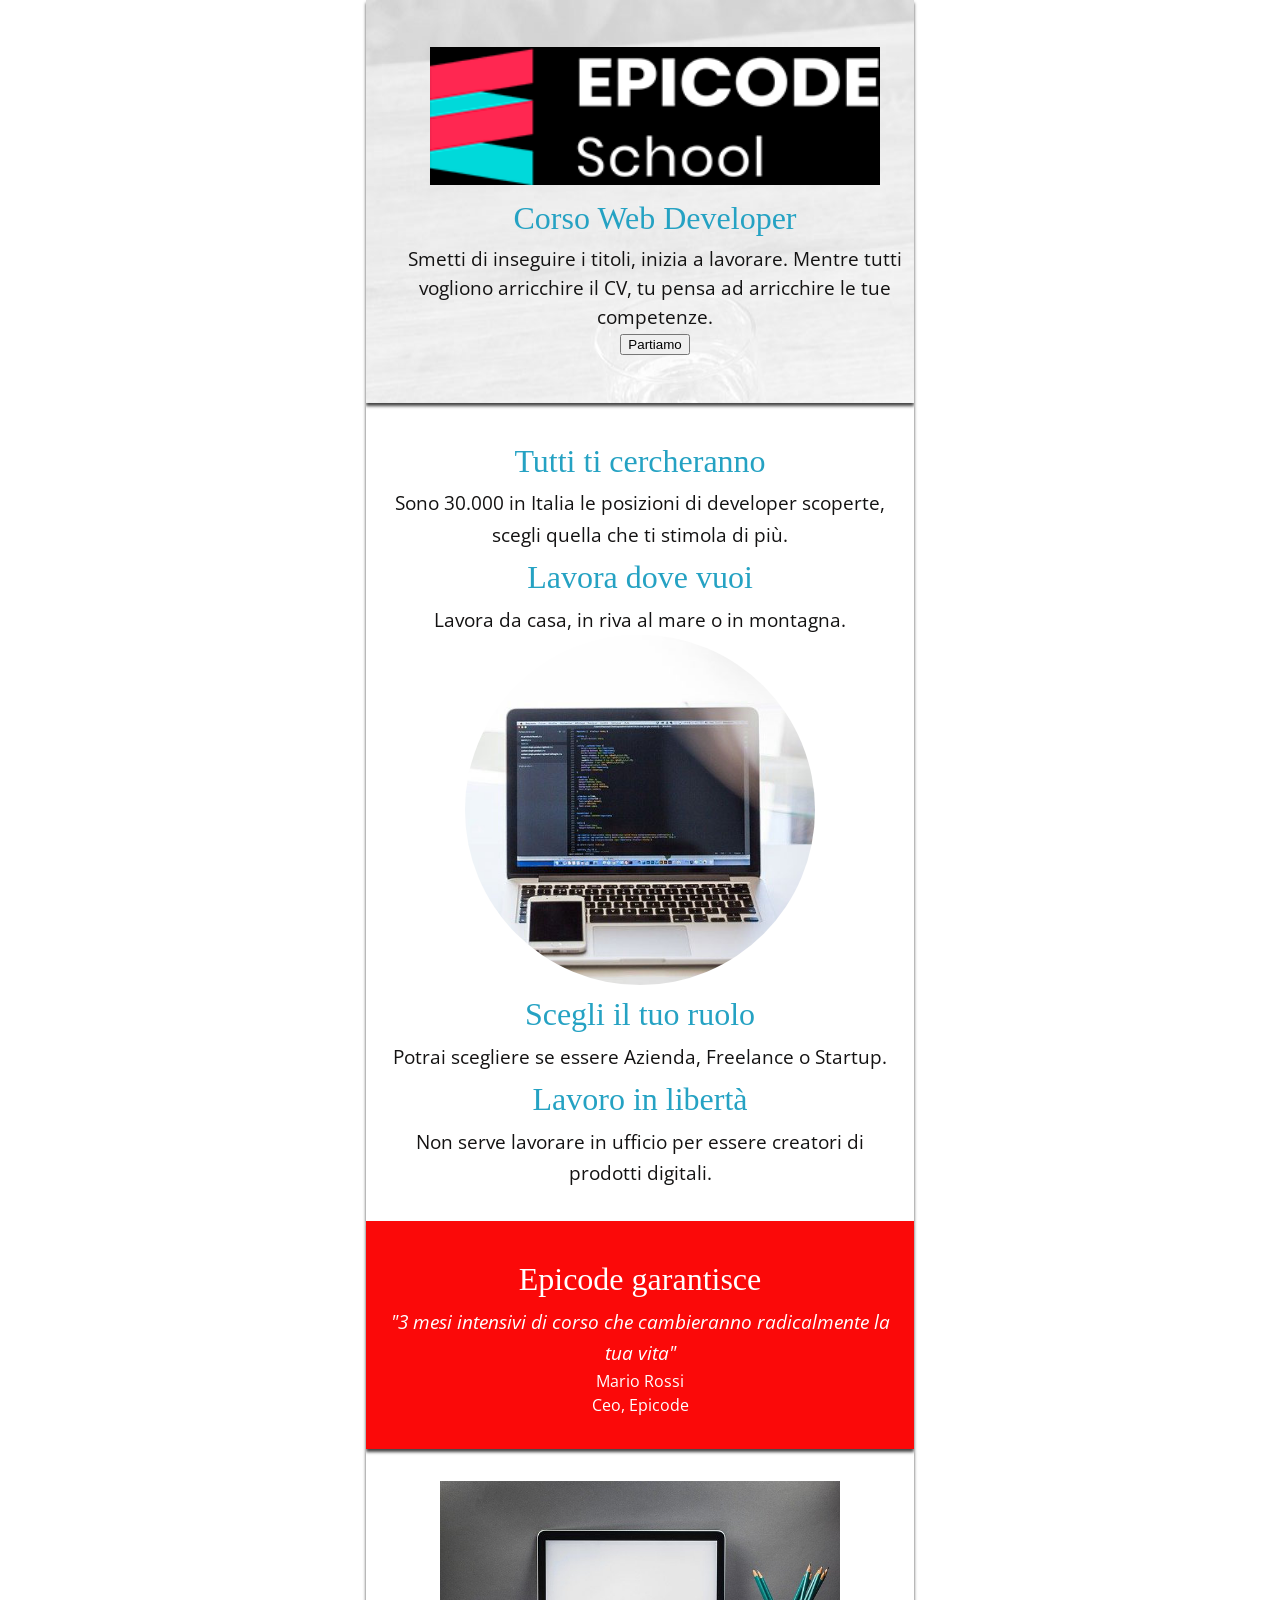
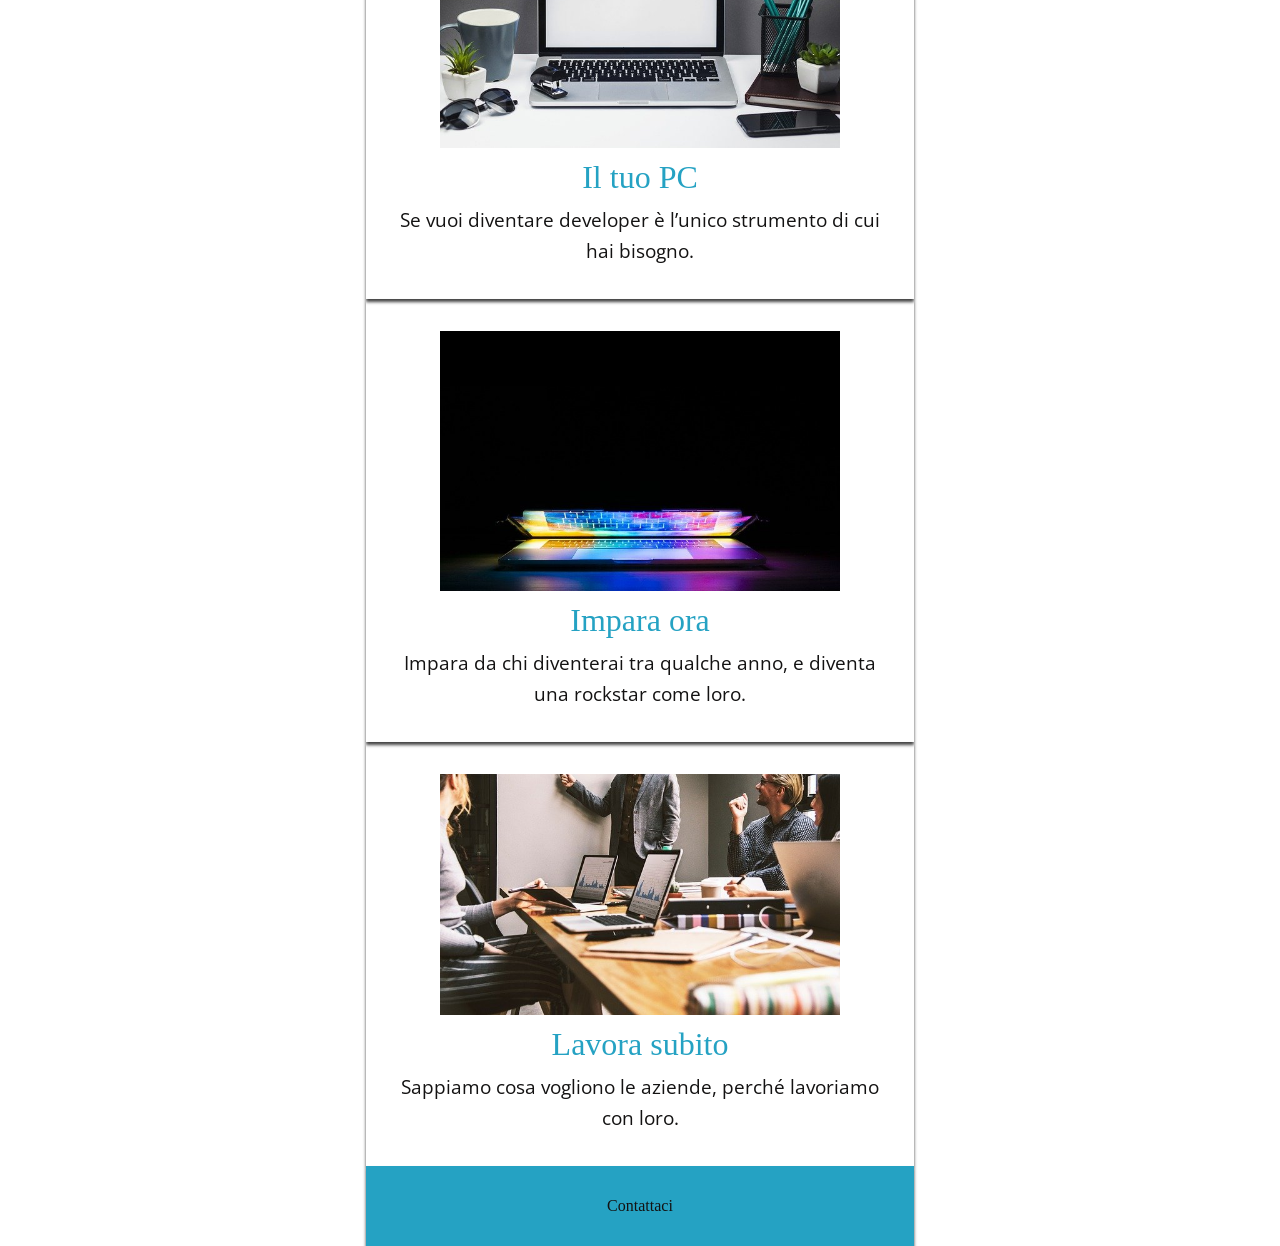
==== index.html @ d72c4d1e "primo step" ====
<!DOCTYPE html>
<html lang="en">
  <head>
    <meta charset="UTF-8" />
    <meta name="viewport" content="width=device-width, initial-scale=1.0" />
    <title>Document</title>
    <link
      rel="stylesheet"
      href="https://cdnjs.cloudflare.com/ajax/libs/font-awesome/5.15.4/css/all.min.css"
      integrity="sha512-1ycn6IcaQQ40/MKBW2W4Rhis/DbILU74C1vSrLJxCq57o941Ym01SwNsOMqvEBFlcgUa6xLiPY/NS5R+E6ztJQ=="
      crossorigin="anonymous"
      referrerpolicy="no-referrer"
    />
    
    <link rel="stylesheet" href="./css/reset.css" />
    <link rel="stylesheet" href="./css/style.css" />
  </head>
  <body>
    <header>
        <div id="conteiner">
      <div id="logo">
        <img src="./img/logo.png" alt="logo" />
      </div>
      <h1><span>Corso Web Developer</span></h1>
      <nav>
       <span> Smetti di inseguire i titoli, inizia a lavorare. Mentre tutti vogliono
        arricchire il CV, tu pensa ad arricchire le tue competenze.</span>
        <div><button>Partiamo</button></div>
      </nav>
    </header>

    <main>
        <div id="primo-p">
        <h2>Tutti ti cercheranno</h2>
        <p>Sono 30.000 in Italia le posizioni di developer scoperte, scegli quella che ti stimola di più.</p>
        <h2>Lavora dove vuoi</h2>
        <p>Lavora da casa, in riva al mare o in montagna.</p>
        <div id="notebook">
            <img src="./img/notebook.jpg" alt="notebook"
            width="350">
        </div>
        <h2>Scegli il tuo ruolo</h2>
        <p>Potrai scegliere se essere Azienda, Freelance o Startup.</p>
        <h2>Lavoro in libertà</h2>
        <p>Non serve lavorare in ufficio per essere creatori di prodotti digitali.</p>
    </div>    

    </main>

    <div id="red-zone">
        <h2>Epicode garantisce</h2>
        <p>"3 mesi intensivi di corso che cambieranno radicalmente la tua vita"</p>
        <article> Mario Rossi</article>
        <article>Ceo, Epicode</article>

    </div>

    <div id="foto1">
        <img src="./img/foto1.jpg" alt="foto1">
        <div id="interno">
            <h2>Il tuo PC</h2>
            <p>Se vuoi diventare developer è l’unico strumento di cui hai bisogno.</p>

        </div>
        
    </div>

    <div id="foto2">
        <img src="./img/foto2.jpg" alt="foto2">
        <h2>Impara ora</h2>
        <p>Impara da chi diventerai tra qualche anno, e diventa una rockstar come loro.

        </p>

    </div>

    <div id="foto3">
        <img src="./img/foto3.jpg" alt="">
        <h2>Lavora subito</h2>
        <p>Sappiamo cosa vogliono le aziende, perché lavoriamo con loro.</p>



    </div>

    <footer>
        <h2>Contattaci</h2>
    </footer>

    

    







</div>
  </body>
</html>
---- css/style.css ----
/* Your styles here */


@import url('https://fonts.googleapis.com/css2?family=Montserrat:ital,wght@0,100..900;1,100..900&display=swap');
@import url('https://fonts.googleapis.com/css2?family=Open+Sans:ital,wght@0,300..800;1,300..800&display=swap');



header {
    
    background-image: url(../img/banner.jpg);
    text-align: center;
    
    
    color: rgb(19, 18, 18);
    box-shadow: 0 3px 3px #444;
    margin-bottom: 1.5em;
    padding: 2em 1.5em;
    width: 500px;
    margin: auto;
    
}

h1 span {
     font-family: "Montserrat", serif (bold);
     font-size: 2em;
     color: #25a2c3;
     line-height: 1.65;

    
}

nav span {
    font-family: "Open Sans", serif;
    font-size: 1.2rem ;
    
}

#logo img {
    width: 90%;
    
    
}





#conteiner { 
    
    
    line-height: 1.5;
    padding: 15px;
    background-image: url('../img/sfondo.png');
    background-position: center center;
    width: 500px;
    margin: auto;
    
    
}

main {
    text-align: center;
    
    
    color: rgb(19, 18, 18);
    box-shadow: 0 3px 3px #444;
    margin-bottom: 1.5em;
    padding: 2em 1.5em;
    width: 500px;
    margin: auto;
    
}
#notebook img {
    border-radius: 50%;
}
#primo-p h2 {
    font-family: "Montserrat", serif (bold);
     font-size: 2em;
     color: #25a2c3;
     line-height: 1.65;
}

#primo-p p {
    font-family: "Open Sans", serif;
    font-size: 1.2rem ;
    line-height: 1.65;
}
#red-zone {
    text-align: center;
    
    
    color: rgb(19, 18, 18);
    box-shadow: 0 3px 3px #444;
    margin-bottom: 1.5em;
    padding: 2em 1.5em;
    width: 500px;
    margin: auto;
    background-color: rgb(251, 9, 9);
    
}
#red-zone h2 {
    font-family: "Montserrat", serif (bold);
     font-size: 2em;
     color: #ffffff;
     line-height: 1.65;
}
#red-zone p {
    font-family: "Open Sans", serif;
    font-size: 1.2rem ;
    line-height: 1.65;
    color: #ffffff;
    font-style: italic;
}
#red-zone article {
    font-family: "Open Sans", serif;
    
    line-height: 1.5;
    color: #ffffff;
    
}

#foto1 {
    text-align: center;
    
    
    color: rgb(19, 18, 18);
    box-shadow: 0 3px 3px #444;
    margin-bottom: 1.5em;
    padding: 2em 1.5em;
    width: 500px;
    margin: auto;
    
}

#foto1 img {
    width: 400px;
}
    
#interno h2 {
   
    font-family: "Montserrat", serif (bold);
     font-size: 2em;
     color: #25a2c3;
     line-height: 1.65;
}

#interno p {
    font-family: "Open Sans", serif;
    font-size: 1.2rem ;
    line-height: 1.65;
}

#foto2 {
    color: rgb(19, 18, 18);
    box-shadow: 0 3px 3px #444;
    margin-bottom: 1.5em;
    padding: 2em 1.5em;
    width: 500px;
    margin: auto;
    text-align: center;
}

#foto2 img {
    width: 400px;
}

#foto2 h2 {
    font-family: "Montserrat", serif (bold);
     font-size: 2em;
     color: #25a2c3;
     line-height: 1.65;
}

#foto2 p {
    font-family: "Open Sans", serif;
    font-size: 1.2rem ;
    line-height: 1.65;
}

#foto3 {
    color: rgb(19, 18, 18);
    box-shadow: 0 3px 3px #444;
    margin-bottom: 1.5em;
    padding: 2em 1.5em;
    width: 500px;
    margin: auto;
    text-align: center;
}

#foto3 img {
    width: 400px;
}

#foto3 h2 {
    font-family: "Montserrat", serif (bold);
     font-size: 2em;
     color: #25a2c3;
     line-height: 1.65;
}

#foto3 p {
    font-family: "Open Sans", serif;
    font-size: 1.2rem ;
    line-height: 1.65;
}

footer {
    color: rgb(19, 18, 18);
    box-shadow: 0 3px 3px #444;
    margin-bottom: 1.5em;
    padding: 2em 1.5em;
    width: 500px;
    margin: auto;
    text-align: center;
    background-color: #25a2c3;
}
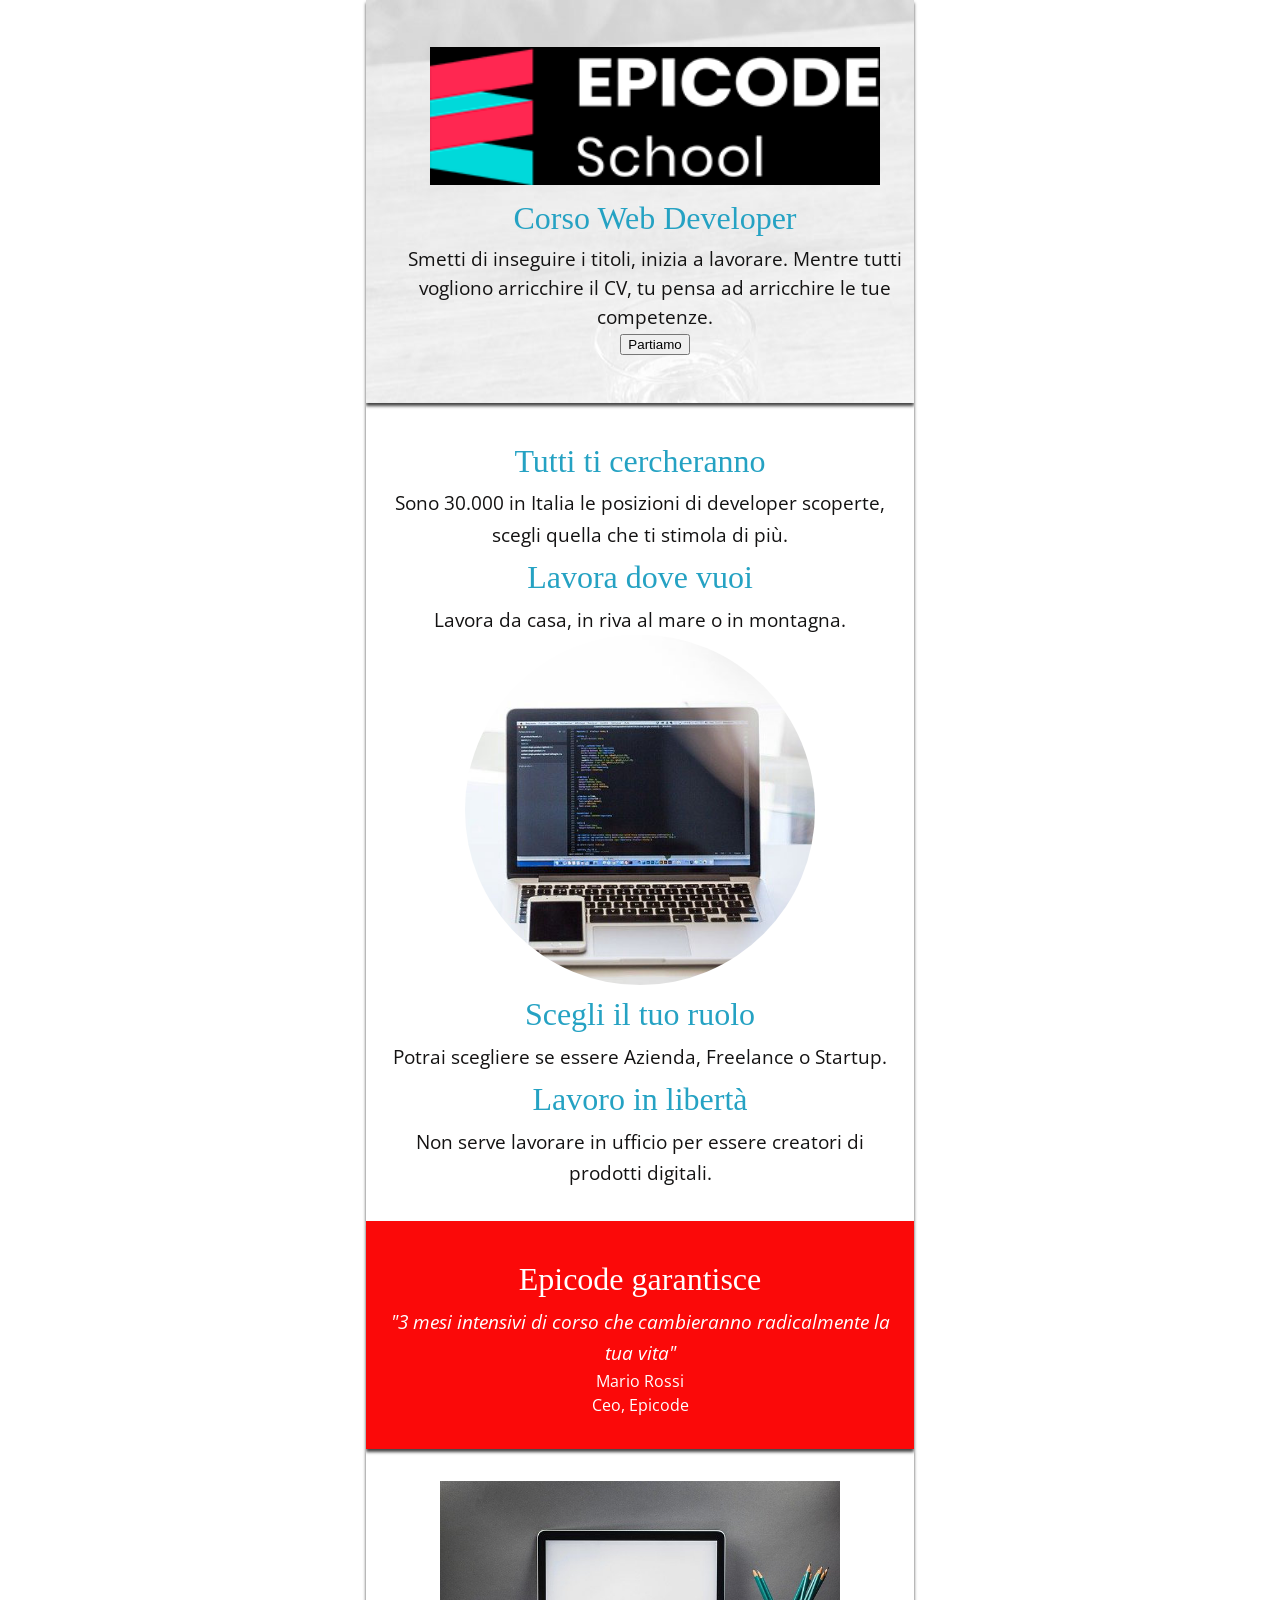
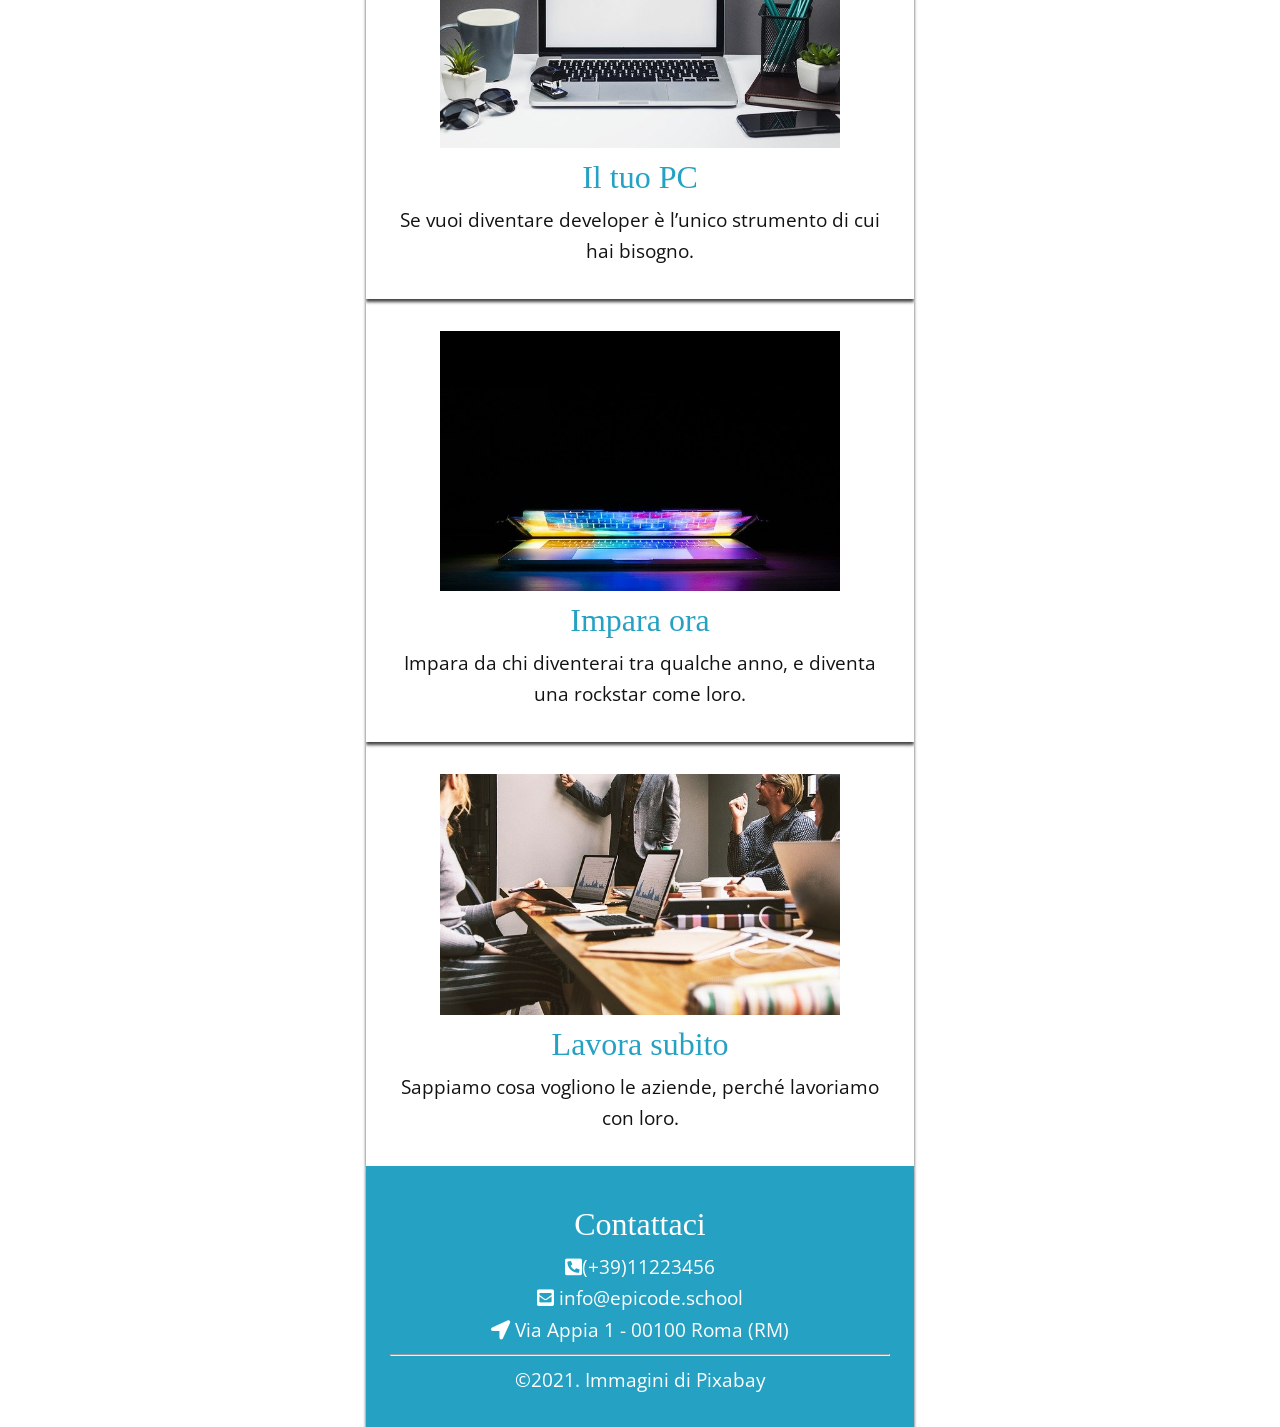
==== commit e90136f8: "2parte" ====
--- a/index.html
+++ b/index.html
@@ -85,6 +85,15 @@
 
     <footer>
         <h2>Contattaci</h2>
+        <p><i class="fas fa-phone-square-alt"></i>(+39)11223456</p>
+        <p>
+            <i class="fas fa-envelope-square"></i> info@epicode.school
+        </p>
+        <p>
+            <i class="fas fa-location-arrow"></i> Via Appia 1 - 00100 Roma (RM)
+        </p>
+        <hr>
+        <p>&copy;2021. Immagini di Pixabay </p>
     </footer>
 
     
--- a/css/style.css
+++ b/css/style.css
@@ -215,7 +215,21 @@
     text-align: center;
     background-color: #25a2c3;
 }
-    
-
-
-
+
+footer h2 {
+    font-family: "Montserrat", serif (bold);
+     font-size: 2em;
+     color: #ffffff;
+     line-height: 1.65;
+}
+
+footer p {
+    font-family: "Open Sans", serif;
+    font-size: 1.2rem ;
+    line-height: 1.65;
+    color: #ffffff;
+}
+    
+
+
+
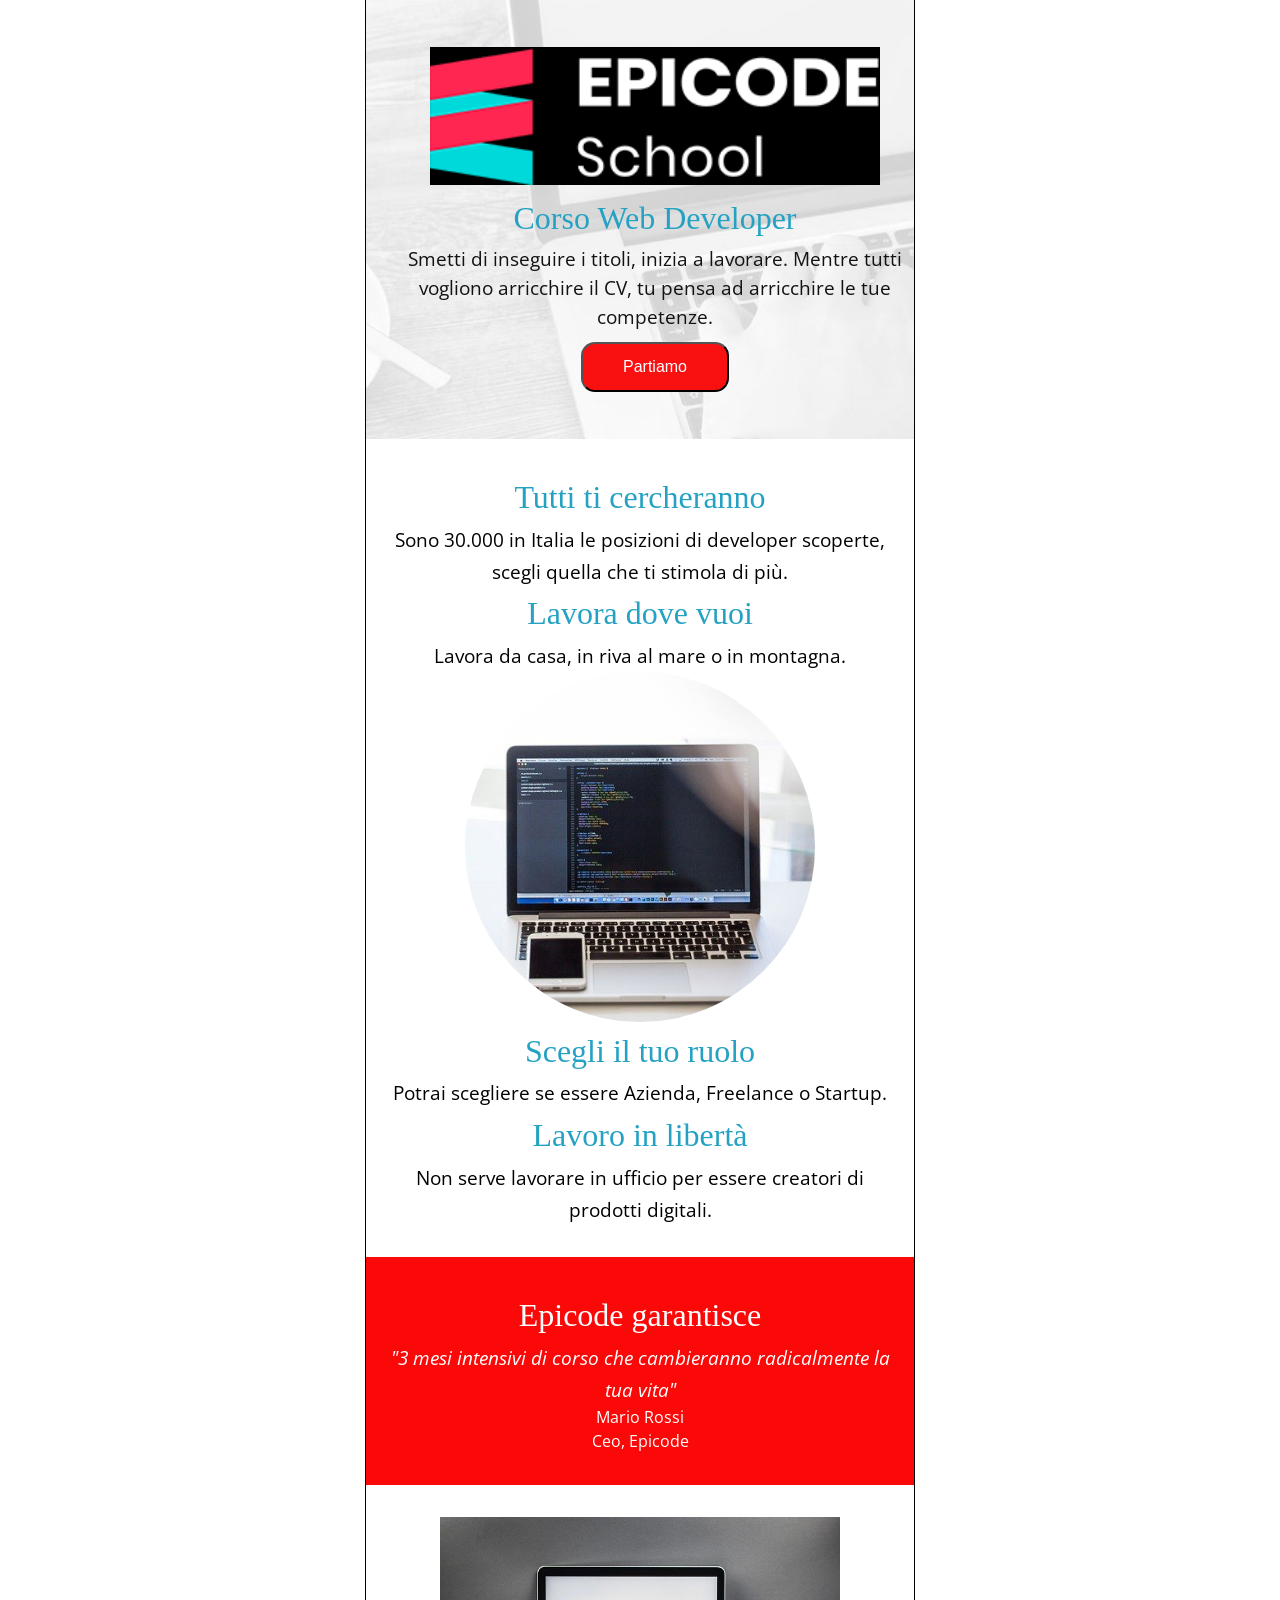
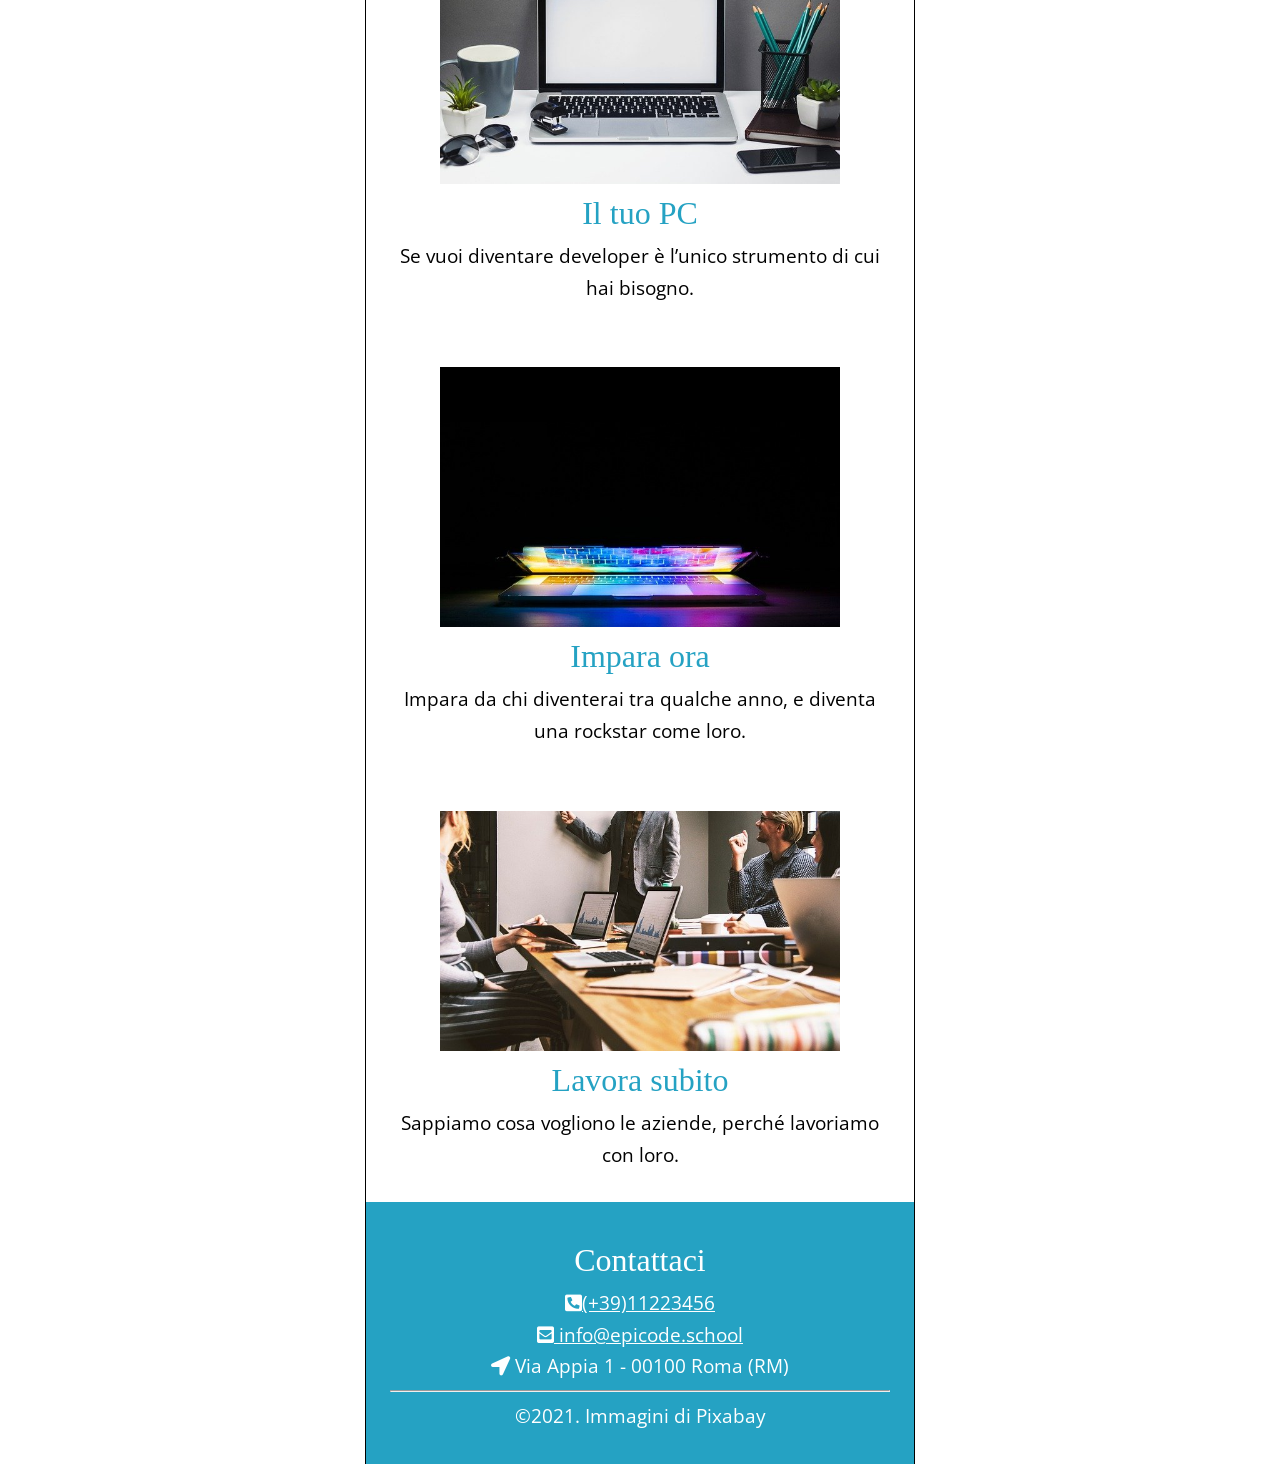
==== commit 16ae1cb4: "rifiniture1" ====
--- a/index.html
+++ b/index.html
@@ -85,8 +85,8 @@
 
     <footer>
         <h2>Contattaci</h2>
-        <p><i class="fas fa-phone-square-alt"></i>(+39)11223456</p>
-        <p>
+        <p class="linea"><i class="fas fa-phone-square-alt"></i>(+39)11223456</p>
+        <p class="linea">
             <i class="fas fa-envelope-square"></i> info@epicode.school
         </p>
         <p>
--- a/css/style.css
+++ b/css/style.css
@@ -10,22 +10,37 @@
     
     background-image: url(../img/banner.jpg);
     text-align: center;
-    
-    
+    background-repeat: no-repeat;
+    background-position: 35%;
     color: rgb(19, 18, 18);
-    box-shadow: 0 3px 3px #444;
-    margin-bottom: 1.5em;
-    padding: 2em 1.5em;
-    width: 500px;
-    margin: auto;
-    
-}
+    
+    
+    padding: 2em 1.5em;
+    width: 500px;
+    margin: auto;
+    border-left: 1px solid black;
+    border-right: 1px solid black;
+    
+}
+button {
+    background-color: #f91010;
+    color: #ffffff;
+    font-size: 16px;
+    line-height: 1.65;
+    padding: 10px 40px;
+    border-radius: 14px;
+    text-align: center;
+    margin-top: 10px;
+
+}
+
 
 h1 span {
      font-family: "Montserrat", serif (bold);
      font-size: 2em;
      color: #25a2c3;
      line-height: 1.65;
+     
 
     
 }
@@ -63,12 +78,12 @@
     text-align: center;
     
     
-    color: rgb(19, 18, 18);
-    box-shadow: 0 3px 3px #444;
-    margin-bottom: 1.5em;
-    padding: 2em 1.5em;
-    width: 500px;
-    margin: auto;
+   
+    padding: 2em 1.5em;
+    width: 500px;
+    margin: auto;
+    border-left: 1px solid black;
+    border-right: 1px solid black;
     
 }
 #notebook img {
@@ -90,13 +105,13 @@
     text-align: center;
     
     
-    color: rgb(19, 18, 18);
-    box-shadow: 0 3px 3px #444;
-    margin-bottom: 1.5em;
+    
     padding: 2em 1.5em;
     width: 500px;
     margin: auto;
     background-color: rgb(251, 9, 9);
+    border-left: 1px solid black;
+    border-right: 1px solid black;
     
 }
 #red-zone h2 {
@@ -124,12 +139,12 @@
     text-align: center;
     
     
-    color: rgb(19, 18, 18);
-    box-shadow: 0 3px 3px #444;
-    margin-bottom: 1.5em;
-    padding: 2em 1.5em;
-    width: 500px;
-    margin: auto;
+    
+    padding: 2em 1.5em;
+    width: 500px;
+    margin: auto;
+    border-left: 1px solid black;
+    border-right: 1px solid black;
     
 }
 
@@ -152,13 +167,13 @@
 }
 
 #foto2 {
-    color: rgb(19, 18, 18);
-    box-shadow: 0 3px 3px #444;
-    margin-bottom: 1.5em;
-    padding: 2em 1.5em;
-    width: 500px;
-    margin: auto;
-    text-align: center;
+    
+    padding: 2em 1.5em;
+    width: 500px;
+    margin: auto;
+    text-align: center;
+    border-left: 1px solid black;
+    border-right: 1px solid black;
 }
 
 #foto2 img {
@@ -179,13 +194,13 @@
 }
 
 #foto3 {
-    color: rgb(19, 18, 18);
-    box-shadow: 0 3px 3px #444;
-    margin-bottom: 1.5em;
-    padding: 2em 1.5em;
-    width: 500px;
-    margin: auto;
-    text-align: center;
+    
+    padding: 2em 1.5em;
+    width: 500px;
+    margin: auto;
+    text-align: center;
+    border-left: 1px solid black;
+    border-right: 1px solid black;
 }
 
 #foto3 img {
@@ -206,14 +221,14 @@
 }
 
 footer {
-    color: rgb(19, 18, 18);
-    box-shadow: 0 3px 3px #444;
-    margin-bottom: 1.5em;
+    
     padding: 2em 1.5em;
     width: 500px;
     margin: auto;
     text-align: center;
     background-color: #25a2c3;
+    border-left: 1px solid black;
+    border-right: 1px solid black;
 }
 
 footer h2 {
@@ -229,7 +244,11 @@
     line-height: 1.65;
     color: #ffffff;
 }
-    
-
-
-
+
+.linea {
+    text-decoration: underline;
+}
+    
+
+
+
